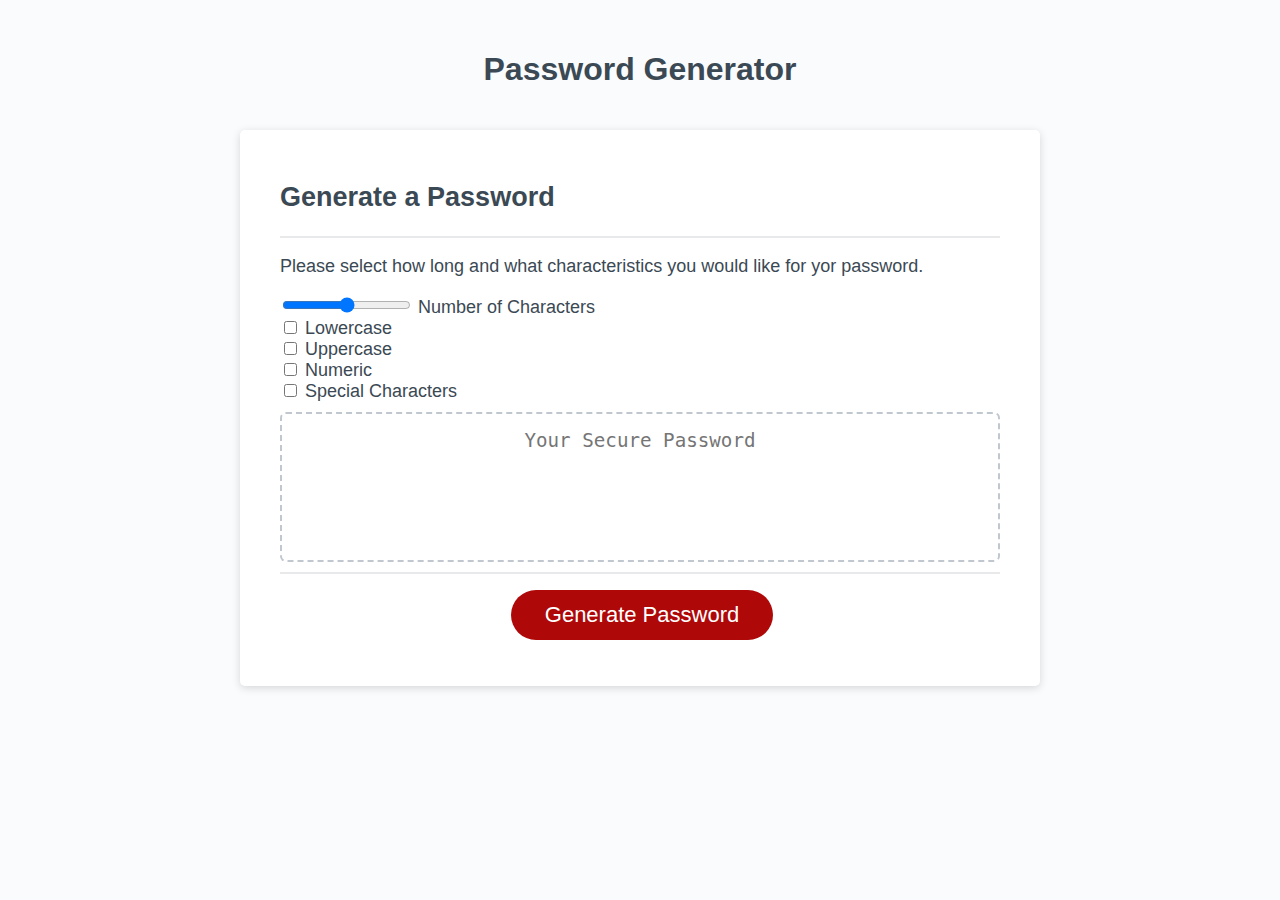
==== Develop/index.html @ c68e0208 "first commit" ====
<!DOCTYPE html>
<html lang="en">
  <head>
    <meta charset="UTF-8" />
    <meta name="viewport" content="width=device-width, initial-scale=1.0" />
    <meta http-equiv="X-UA-Compatible" content="ie=edge" />
    <title>Password Generator</title>
    <link rel="stylesheet" href="style.css" />
  </head>
  <body>
    <div class="wrapper">
      <header>
        <h1>Password Generator</h1>
      </header>
      <div class="card">
        <div class="card-header">
          <h2>Generate a Password</h2>
        </div>
        <div class="card-qualifier">
          <p>Please select how long and what characteristics you would like for yor password.</p>
          <input type="range" id="sldrange" min="8" max="128" step="1" />
          <label for="sldrange">Number of Characters</label>
          <br />
          <input type="checkbox" id="lowercase" />
          <label for="lowercase">Lowercase</label>
          <br />
          <input type="checkbox" id="uppercase" value="uppercase" />
          <label for="uppercase">Uppercase</label>
          <br />
          <input type="checkbox" id="numeric" value="numeric" />
          <label for="numeric">Numeric</label>
          <br />
          <input type="checkbox" id="splchar" value="splchar" />
          <label for="special_char">Special Characters</label>
          <br />

        </div>
        <div class="card-body">
          <textarea
            readonly
            id="password"
            placeholder="Your Secure Password"
            aria-label="Generated Password"
          ></textarea>
        </div>
        <div class="card-footer">
          <button id="generate" class="btn">Generate Password</button>
        </div>
      </div>
    </div>
    <script src="script.js"></script>
  </body>
</html>
---- Develop/style.css ----
*,
*::before,
*::after {
  box-sizing: border-box;
}

html,
body,
.wrapper {
  height: 100%;
  margin: 0;
  padding: 0;
}

body {
  font-family: sans-serif;
  background-color: #f9fbfd;
}

.wrapper {
  padding-top: 30px;
  padding-left: 20px;
  padding-right: 20px;
}

header {
  text-align: center;
  padding: 20px;
  padding-top: 0px;
  color: hsl(206, 17%, 28%);
}

.card {
  background-color: hsl(0, 0%, 100%);
  border-radius: 5px;
  border-width: 1px;
  box-shadow: rgba(0, 0, 0, 0.15) 0px 2px 8px 0px;
  color: hsl(206, 17%, 28%);
  font-size: 18px;
  margin: 0 auto;
  max-width: 800px;
  padding: 30px 40px;
}

.card-header::after {
  content: " ";
  display: block;
  width: 100%;
  background: #e7e9eb;
  height: 2px;
}

.card-body {
  min-height: 100px;
}

.card-footer {
  text-align: center;
}

.card-footer::before {
  content: " ";
  display: block;
  width: 100%;
  background: #e7e9eb;
  height: 2px;
}

.card-footer::after {
  content: " ";
  display: block;
  clear: both;
}

.btn {
  border: none;
  background-color: hsl(360, 91%, 36%);
  border-radius: 25px;
  box-shadow: rgba(0, 0, 0, 0.1) 0px 1px 6px 0px rgba(0, 0, 0, 0.2) 0px 1px 1px
    0px;
  color: hsl(0, 0%, 100%);
  display: inline-block;
  font-size: 22px;
  line-height: 22px;
  margin: 16px 16px 16px 20px;
  padding: 14px 34px;
  text-align: center;
  cursor: pointer;
}

button[disabled] {
  cursor: default;
  background: #c0c7cf;
}

.float-right {
  float: right;
}

#password {
  -webkit-appearance: none;
  -moz-appearance: none;
  appearance: none;
  border: none;
  display: block;
  width: 100%;
  padding-top: 15px;
  padding-left: 15px;
  padding-right: 15px;
  padding-bottom: 85px;
  font-size: 1.2rem;
  text-align: center;
  margin-top: 10px;
  margin-bottom: 10px;
  border: 2px dashed #c0c7cf;
  border-radius: 6px;
  resize: none;
  overflow: hidden;
}

@media (max-width: 690px) {
  .btn {
    font-size: 1rem;
    margin: 16px 0px 0px 0px;
    padding: 10px 15px;
  }

  #password {
    font-size: 1rem;
  }
}

@media (max-width: 500px) {
  .btn {
    font-size: 0.8rem;
  }
}
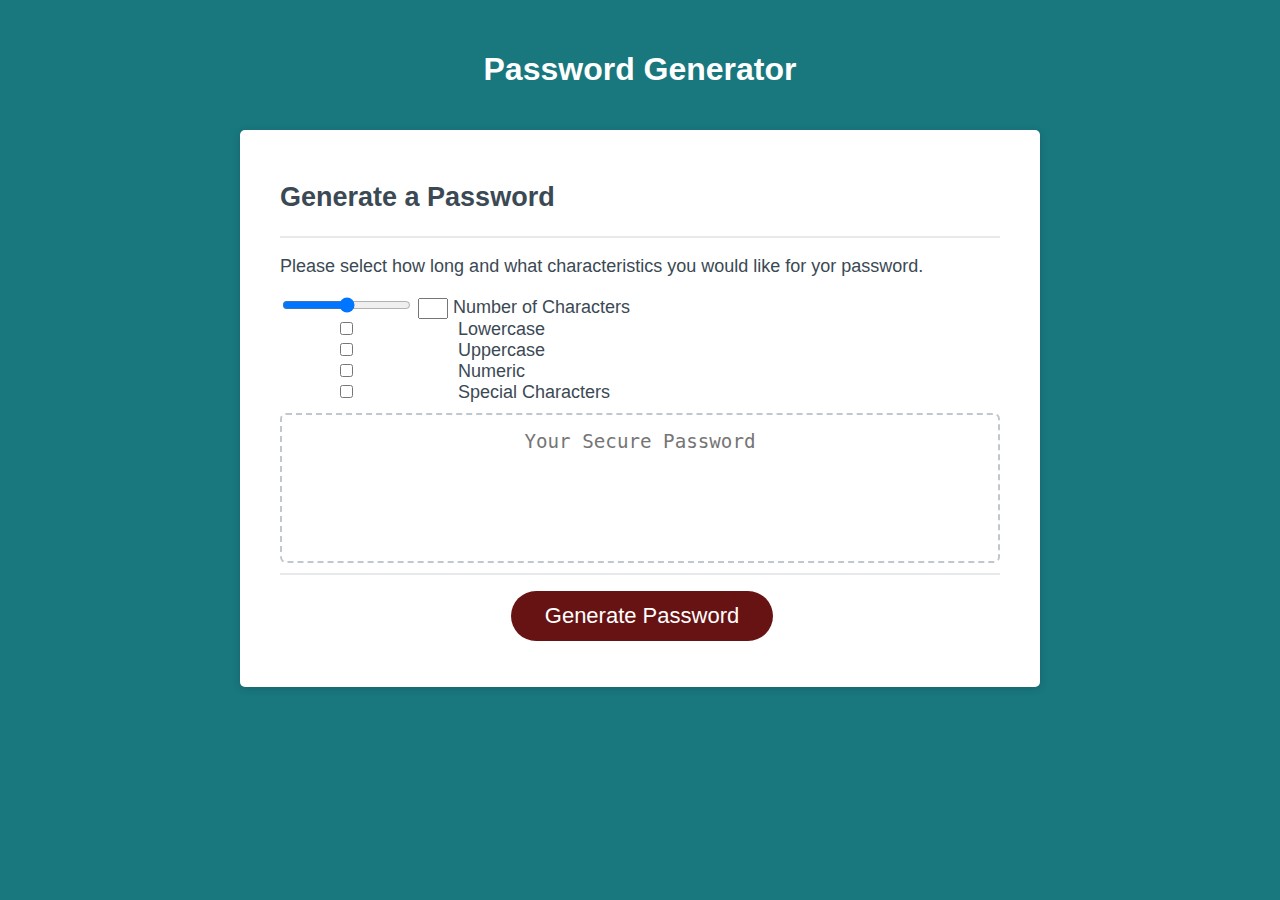
==== commit 7f3294fc: "made javascript cleaner" ====
--- a/Develop/index.html
+++ b/Develop/index.html
@@ -1,53 +1,52 @@
 <!DOCTYPE html>
 <html lang="en">
-  <head>
-    <meta charset="UTF-8" />
-    <meta name="viewport" content="width=device-width, initial-scale=1.0" />
-    <meta http-equiv="X-UA-Compatible" content="ie=edge" />
-    <title>Password Generator</title>
-    <link rel="stylesheet" href="style.css" />
-  </head>
-  <body>
-    <div class="wrapper">
-      <header>
-        <h1>Password Generator</h1>
-      </header>
-      <div class="card">
-        <div class="card-header">
-          <h2>Generate a Password</h2>
-        </div>
-        <div class="card-qualifier">
-          <p>Please select how long and what characteristics you would like for yor password.</p>
-          <input type="range" id="sldrange" min="8" max="128" step="1" />
-          <label for="sldrange">Number of Characters</label>
-          <br />
-          <input type="checkbox" id="lowercase" />
-          <label for="lowercase">Lowercase</label>
-          <br />
-          <input type="checkbox" id="uppercase" value="uppercase" />
-          <label for="uppercase">Uppercase</label>
-          <br />
-          <input type="checkbox" id="numeric" value="numeric" />
-          <label for="numeric">Numeric</label>
-          <br />
-          <input type="checkbox" id="splchar" value="splchar" />
-          <label for="special_char">Special Characters</label>
-          <br />
 
-        </div>
-        <div class="card-body">
-          <textarea
-            readonly
-            id="password"
-            placeholder="Your Secure Password"
-            aria-label="Generated Password"
-          ></textarea>
-        </div>
-        <div class="card-footer">
-          <button id="generate" class="btn">Generate Password</button>
-        </div>
+<head>
+  <meta charset="UTF-8" />
+  <meta name="viewport" content="width=device-width, initial-scale=1.0" />
+  <meta http-equiv="X-UA-Compatible" content="ie=edge" />
+  <title>Password Generator</title>
+  <link rel="stylesheet" href="style.css" />
+</head>
+
+<body>
+  <div class="wrapper">
+    <header>
+      <h1>Password Generator</h1>
+    </header>
+    <div class="card">
+      <div class="card-header">
+        <h2>Generate a Password</h2>
+      </div>
+      <div class="card-qualifier">
+        <p>Please select how long and what characteristics you would like for yor password.</p>
+        <input type="range" name="sldrange" min="8" max="128" onchange="updateTextInput(this.value);">
+        <input type="text" id="sldrange" value="">
+        <label for="sldrange">Number of Characters</label>
+        <br />
+        <input type="checkbox" id="lowercase" />
+        <label for="lowercase">Lowercase</label>
+        <br />
+        <input type="checkbox" id="uppercase" value="uppercase" />
+        <label for="uppercase">Uppercase</label>
+        <br />
+        <input type="checkbox" id="numeric" value="numeric" />
+        <label for="numeric">Numeric</label>
+        <br />
+        <input type="checkbox" id="splchar" value="splchar" />
+        <label for="special_char">Special Characters</label>
+        <br />
+
+      </div>
+      <div class="card-body">
+        <textarea readonly id="password" placeholder="Your Secure Password" aria-label="Generated Password"></textarea>
+      </div>
+      <div class="card-footer">
+        <button id="generate" class="btn">Generate Password</button>
       </div>
     </div>
-    <script src="script.js"></script>
-  </body>
-</html>
+  </div>
+  <script src="script.js"></script>
+</body>
+
+</html>--- a/Develop/style.css
+++ b/Develop/style.css
@@ -14,7 +14,7 @@
 
 body {
   font-family: sans-serif;
-  background-color: #f9fbfd;
+  background-color: #19777e;
 }
 
 .wrapper {
@@ -27,7 +27,16 @@
   text-align: center;
   padding: 20px;
   padding-top: 0px;
-  color: hsl(206, 17%, 28%);
+  color: hsl(0, 0%, 100%);
+}
+
+#sldrange {
+width: 30px;
+}
+ 
+#numeric, #lowercase, #uppercase, #splchar{
+  margin-left: 60px;
+  margin-right: 100px;
 }
 
 .card {
@@ -74,7 +83,7 @@
 
 .btn {
   border: none;
-  background-color: hsl(360, 91%, 36%);
+  background-color: rgb(104, 19, 19);
   border-radius: 25px;
   box-shadow: rgba(0, 0, 0, 0.1) 0px 1px 6px 0px rgba(0, 0, 0, 0.2) 0px 1px 1px
     0px;
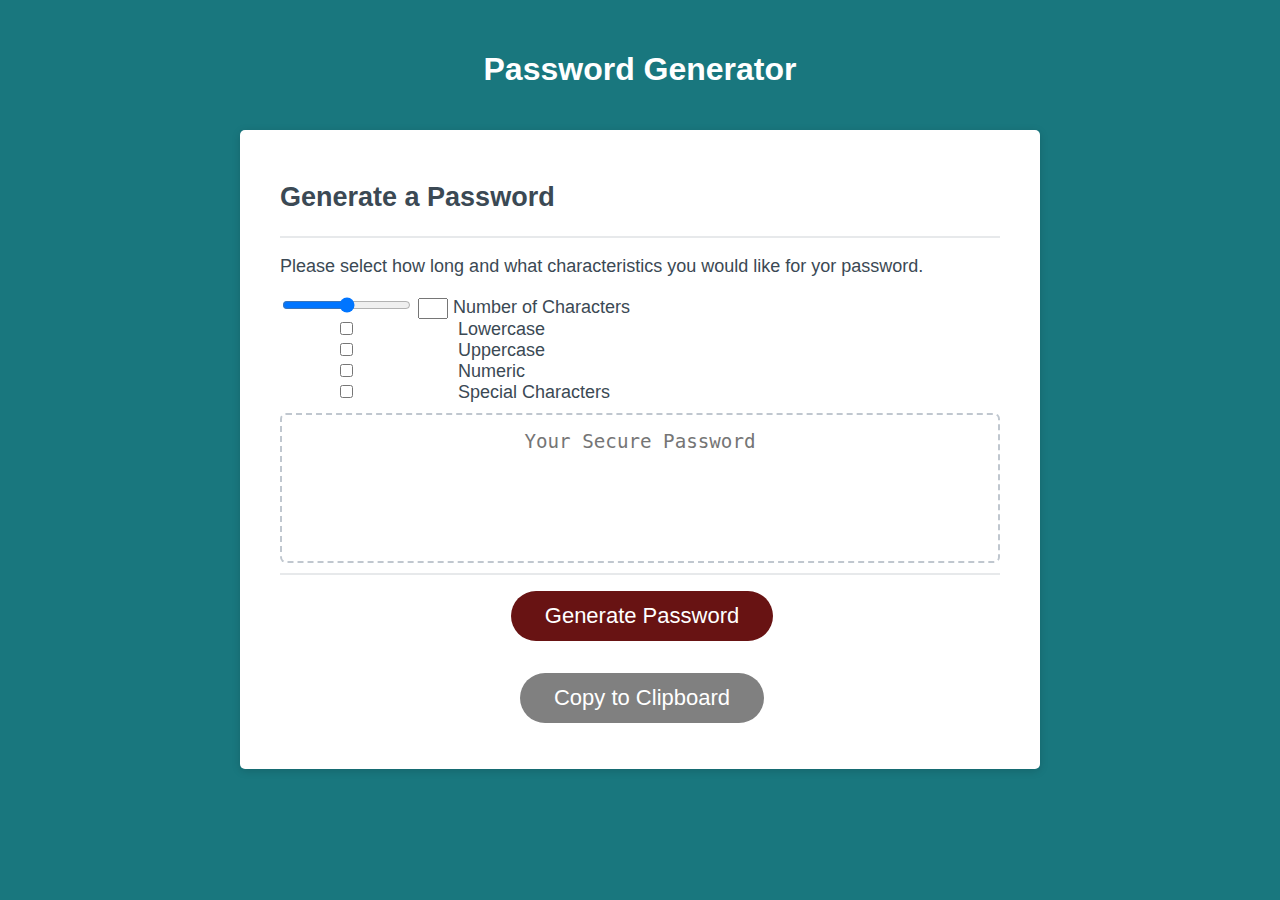
==== commit 0bd72bd1: "fixed password code and added copy to clipboard function" ====
--- a/Develop/index.html
+++ b/Develop/index.html
@@ -43,6 +43,8 @@
       </div>
       <div class="card-footer">
         <button id="generate" class="btn">Generate Password</button>
+        <br>
+        <button id ="copy" class = "btn" onclick="myFunction()">Copy to Clipboard</button>
       </div>
     </div>
   </div>
--- a/Develop/style.css
+++ b/Develop/style.css
@@ -79,6 +79,7 @@
   content: " ";
   display: block;
   clear: both;
+  text-align: center;
 }
 
 .btn {
@@ -96,7 +97,9 @@
   text-align: center;
   cursor: pointer;
 }
-
+#copy{
+  background-color: grey;
+}
 button[disabled] {
   cursor: default;
   background: #c0c7cf;
